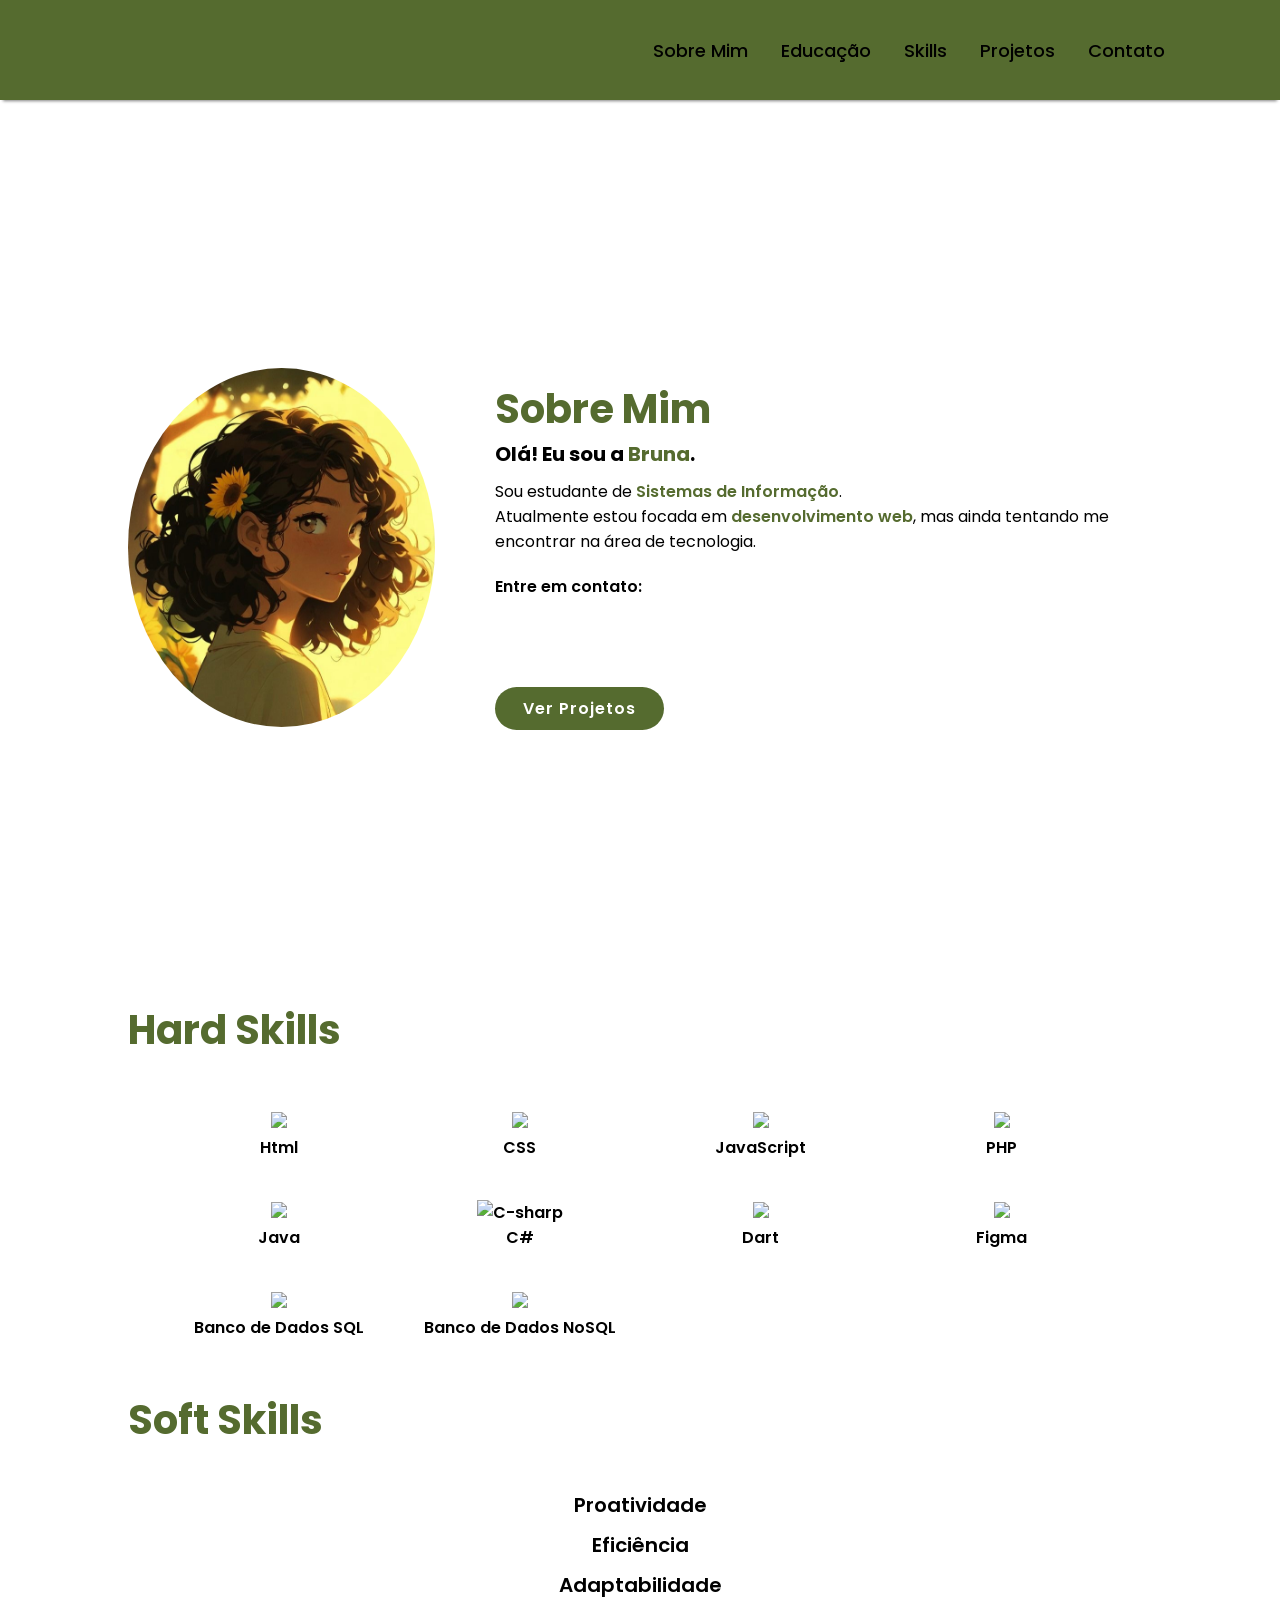
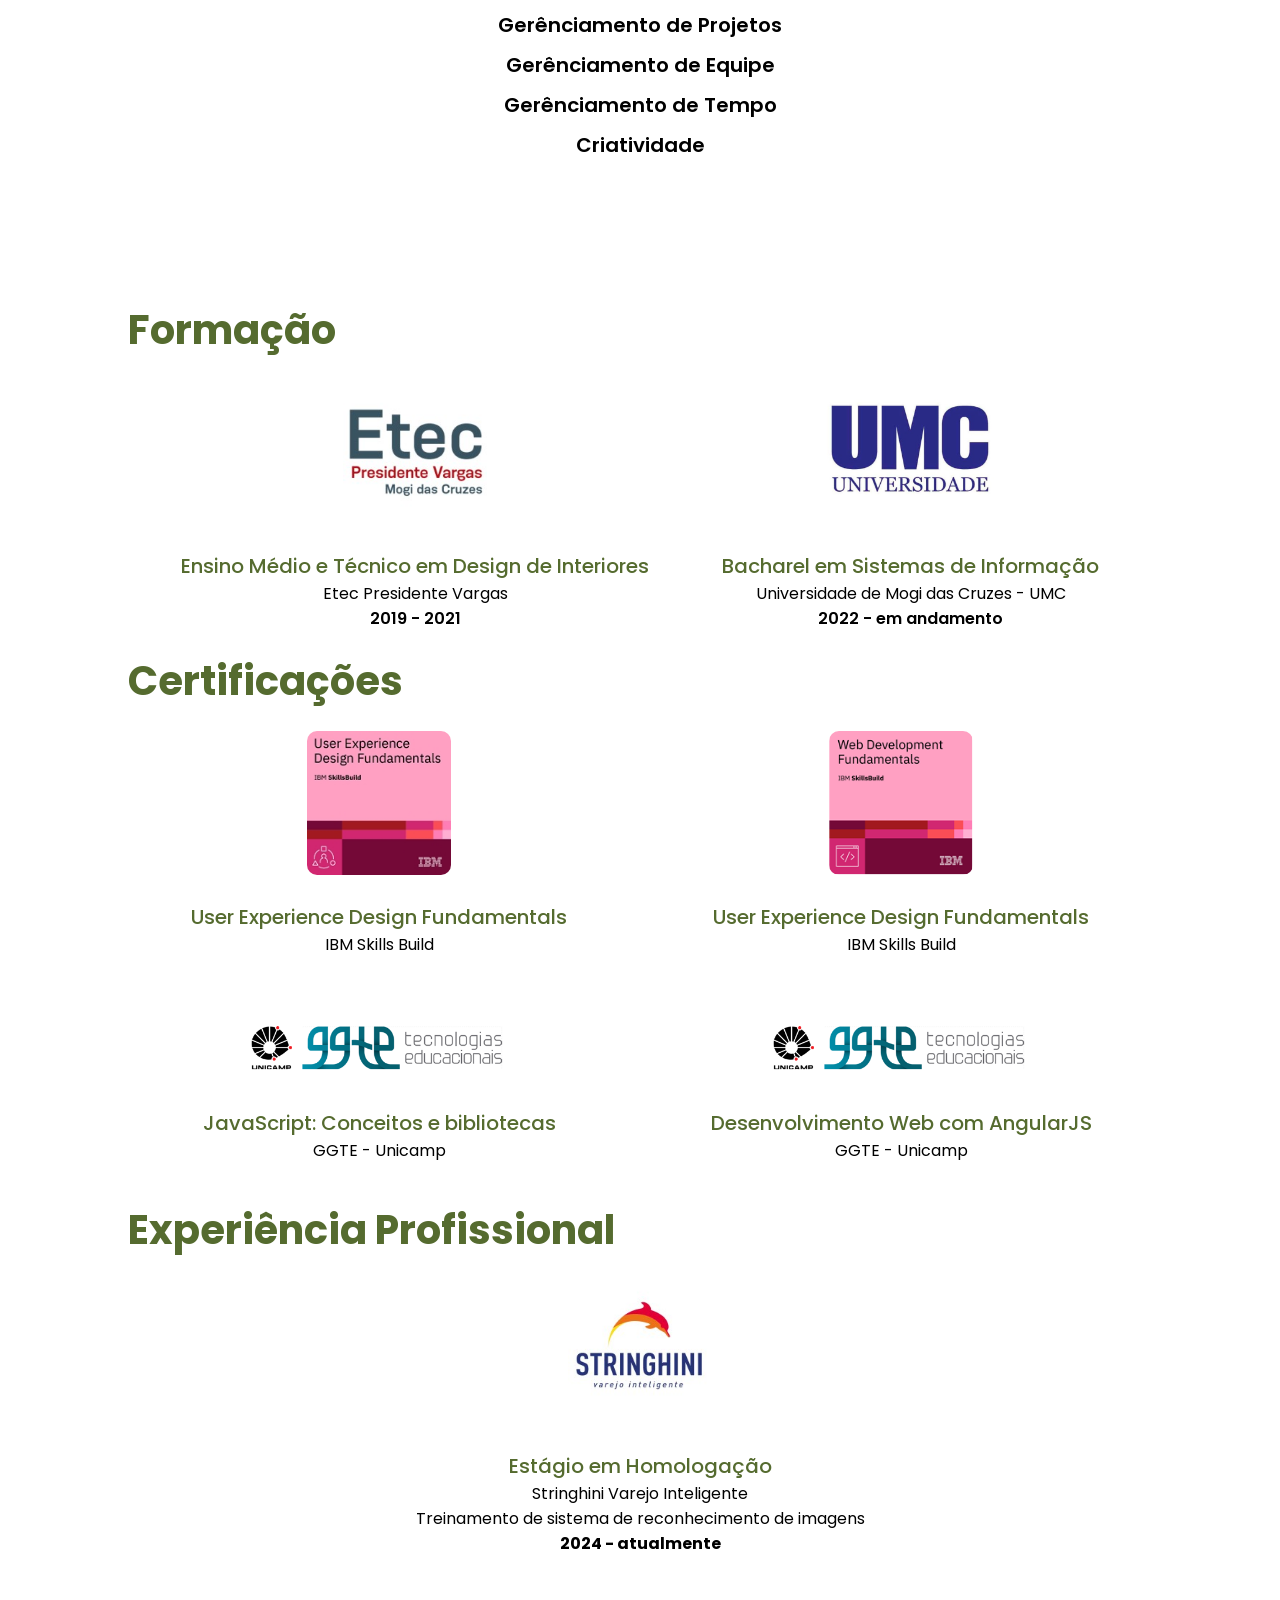
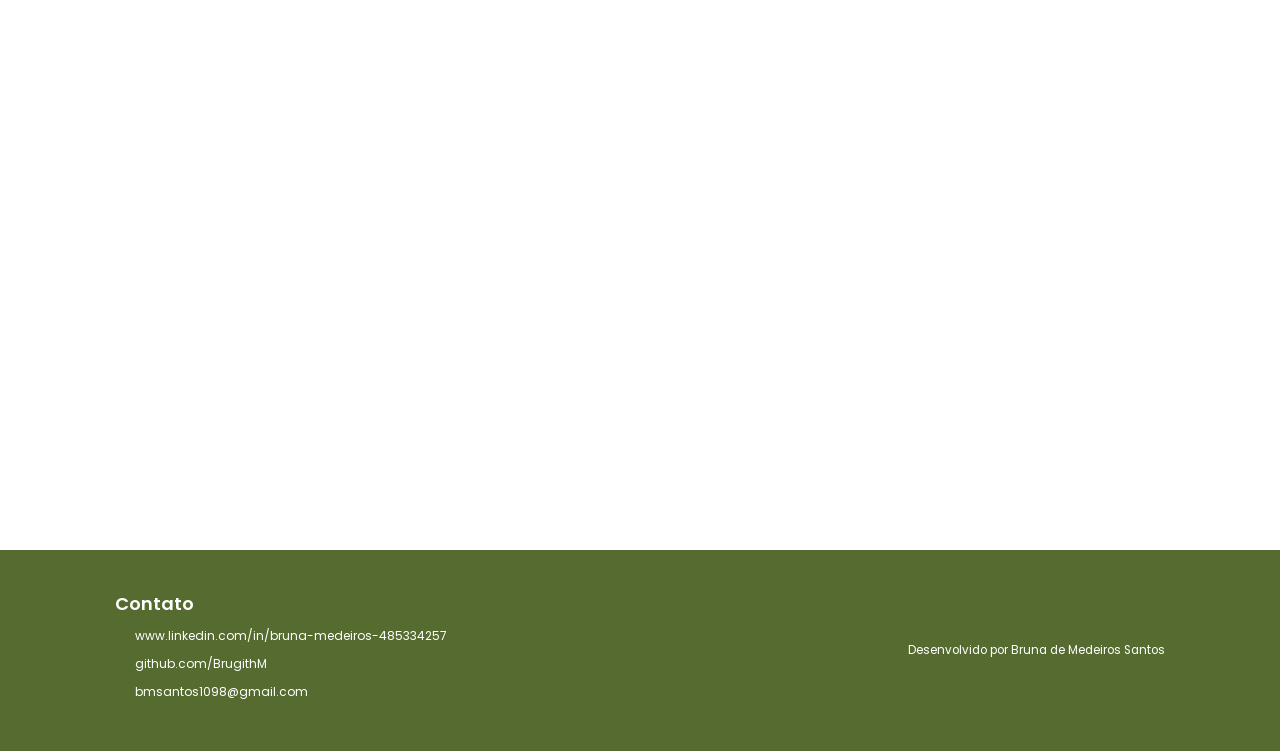
==== index.html @ b89a8730 "Add files via upload" ====
<!DOCTYPE html>
<html lang="en">

<head>
    <meta charset="UTF-8">
    <meta name="viewport" content="width=device-width, initial-scale=1.0">
    <title>Projects</title>
    <link rel="stylesheet" href="assets/css/var.css">
    <link rel="stylesheet" href="assets/css/style.css">
    <script src="https://kit.fontawesome.com/5226ea77e8.js" crossorigin="anonymous"></script>

</head>

<body id="body">
    <!-- header -->
    <header>
        <nav id="navigation">
            <a href="#aboutMe">Sobre Mim</a>
            <a href="#education">Educação</a>
            <a href="#skills">Skills</a>
            <a href="pages/projects.html">Projetos</a>
            <a href="#contact">Contato</a>
        </nav>
    </header>

    <!-- Sobre Mim -->
    <section class="home" id="aboutMe">
        <div class="home_img">
            <img src="assets/img/profile.jpg" alt="foto de perfil">
        </div>
        <div class="home_cont">
            <h1><span>Sobre Mim</span></h1>
            <h3>Olá! Eu sou a <span>Bruna</span>.</h3>
            <p>Sou estudante de <strong>Sistemas de Informação</strong>.
            <p>
                Atualmente estou focada em <strong>desenvolvimento web</strong>, mas ainda tentando me encontrar na área
                de tecnologia.
            </p>
            
            <div class="contact">
                <h4>Entre em contato:</h4>
                <div class="social-icons">
                    <a href="https://www.linkedin.com/in/bruna-medeiros-485334257" class="fa-brands fa-linkedin"></a>
                    <a href="https://github.com/BrugithM" class="fa-brands fa-github"></a>
                    <a href="mailto:bmsantos1098@gmail.com" class="fa-solid fa-envelope"></a>
                </div>
                <a href="pages/projects.html" class="projects_btn">Ver Projetos</a>
            </div>
        </div>
    </section>

    <!-- Skills -->
    <section class="skills" id="skills">
        <h1>Hard Skills</h1>
        <div class="h_skillset">
            <div class="h_cont">
                <img
                    src="https://upload.wikimedia.org/wikipedia/commons/thumb/6/61/HTML5_logo_and_wordmark.svg/512px-HTML5_logo_and_wordmark.svg.png">
                <p>Html</p>
            </div>
            <div class="h_cont">
                <img src="https://1000logos.net/wp-content/uploads/2020/09/CSS-Logo.png">
                <p>CSS</p>
            </div>
            <div class="h_cont">
                <img
                    src="https://static.vecteezy.com/system/resources/previews/027/127/463/non_2x/javascript-logo-javascript-icon-transparent-free-png.png">
                <p>JavaScript</p>
            </div>
            <div class="h_cont">
                <img src="https://static.cdnlogo.com/logos/p/71/php.svg">
                <p>PHP</p>
            </div>
            <div class="h_cont">
                <img src="https://cdn.icon-icons.com/icons2/2699/PNG/512/java_logo_icon_168609.png">
                <p>Java</p>
            </div>
            <div class="h_cont">
                <img src="https://upload.wikimedia.org/wikipedia/commons/thumb/b/bd/Logo_C_sharp.svg/1200px-Logo_C_sharp.svg.png"
                    alt="C-sharp">
                <p>C#</p>
            </div>
            <div class="h_cont">
                <img src="https://upload.wikimedia.org/wikipedia/commons/7/7e/Dart-logo.png">
                <p>Dart</p>
            </div>
            <div class="h_cont">
                <img
                    src="https://upload.wikimedia.org/wikipedia/commons/thumb/3/33/Figma-logo.svg/800px-Figma-logo.svg.png">
                <p>Figma</p>
            </div>
            <div class="h_cont">
                <img src="https://images.icon-icons.com/1381/PNG/512/mysqlworkbench_93532.png">
                <p>Banco de Dados SQL</p>
            </div>
            <div class="h_cont">
                <img src="https://upload.wikimedia.org/wikipedia/commons/0/00/Mongodb.png">
                <p>Banco de Dados NoSQL</p>
            </div>

        </div>
        <h1>Soft Skills</h1>
        <div class="s_Skillset">
            <p>Proatividade</p>
            <p>Eficiência</p>
            <p>Adaptabilidade</p>
            <p>Gerênciamento de Projetos</p>
            <p>Gerênciamento de Equipe</p>
            <p>Gerênciamento de Tempo</p>
            <p>Criatividade</p>
        </div>
    </section>

    <!-- Education -->
    <section class="education" id="education">
        <h1>Formação</h1>
        <div class="form">
            <div class="formacao">
                <div class="f_img">
                    <img src="assets/img/etec.jpg" alt="Logo Etec Presidente Vargas">
                </div>
                <div class="f_content">
                    <h3>Ensino Médio e Técnico em Design de Interiores</h3>
                    <h4>Etec Presidente Vargas</h4>
                    <p>2019 - 2021</p>
                </div>
            </div>
            <div class="formacao">
                <div class="f_img">
                    <img src="assets/img/umc.jpg" alt="Logo Universidade de Mogi das Cruzes">
                </div>
                <div class="f_content">
                    <h3>Bacharel em Sistemas de Informação</h3>
                    <h4>Universidade de Mogi das Cruzes - UMC</h4>
                    <p>2022 - em andamento</p>
                </div>
            </div>
        </div>
        <h1>Certificações</h1>
        <div class="certificate">
            <div class="cert">
                <div class="c_img">
                    <img src="assets/img/ux badge.jpeg" alt="Badge IBM Skills Build">
                </div>
                <div class="c_content">
                    <a href="https://www.credly.com/go/cBhCY2iP">
                        <h3>User Experience Design Fundamentals</h3>
                        <h4>IBM Skills Build</h4>
                    </a>
                </div>
            </div>
            <div class="cert">
                <div class="c_img">
                    <img src="assets/img/bagde dev fundamentals.PNG" alt="Badge IBM Skills Build">
                </div>
                <div class="c_content">
                    <a href="https://www.credly.com/go/4fguC3Ah">
                        <h3>User Experience Design Fundamentals</h3>
                        <h4>IBM Skills Build</h4>
                    </a>
                </div>
            </div>
            <div class="cert">
                <div class="c_img">
                    <img src="assets/img/ggte.png" alt="Logo">
                </div>
                <div class="c_content">
                    <a href="https://moocs.ggte.unicamp.br/certificate/oogh4mz4">
                        <h3>JavaScript: Conceitos e bibliotecas</h3>
                        <h4>GGTE - Unicamp</h4>
                    </a>
                </div>
            </div>
            <div class="cert">
                <div class="c_img">
                    <img src="assets/img/ggte.png" alt="Logo">
                </div>
                <div class="c_content">
                    <a href="https://moocs.ggte.unicamp.br/certificate/Oeqo-YzE">
                        <h3>Desenvolvimento Web com AngularJS</h3>
                        <h4>GGTE - Unicamp</h4>
                    </a>
                </div>
            </div>
        </div>
        </div>
    </section>

    <!-- Work Experience -->
    <section class="work" id="work">
        <h1>Experiência Profissional</h1>
        <div class="jobs">
            <div class="job">
                <div class="j_img">
                    <img src="assets/img/stringhini.jpg" alt="Logo Stringhini">
                </div>
                <div class="j_content">
                    <h3>Estágio em Homologação</h3>
                    <h4>Stringhini Varejo Inteligente</h4>
                    <p>Treinamento de sistema de reconhecimento de imagens</p>
                    <p><b>2024 - atualmente</b></p>
                </div>
            </div>
        </div>
    </section>

    <footer>
        <div id="contact">
            <h2>Contato</h2>
            <div class="cont">
                <i class="fa-brands fa-linkedin"></i>
                <p>www.linkedin.com/in/bruna-medeiros-485334257</p>
            </div>
            <div class="cont">
                <i class="fa-brands fa-github"></i>
                <p>github.com/BrugithM</p>
            </div>
            <div class="cont">
                <i class="fa-solid fa-envelope"></i>
                <p>bmsantos1098@gmail.com</p>
            </div>
        </div>
        <br>
        <h3>Desenvolvido por Bruna de Medeiros Santos</h3>
    </footer>

    <script src="assets/js/script.js"></script>
</body>

</html>
---- assets/css/var.css ----
:root{
    /* Default theme */
    --bg-color: #ffffff;
    --bg-color2: #9c9191;
    --accent-color: #556b2f;
    --font-color: #000;
    --font-color2: #fff;
    --details: #CFC6C6;
    --transition-speed: 0.3s;
    --default-padding: 20px;
    --default-radius: 8px;
}
---- assets/css/style.css ----
@import url('https://fonts.googleapis.com/css2?family=Poppins:ital,wght@0,100;0,200;0,300;0,400;0,500;0,600;0,700;0,800;0,900;1,100;1,200;1,300;1,400;1,500;1,600;1,700;1,800;1,900&display=swap');

* {
    padding: 0;
    margin: 0;
    box-sizing: border-box;
    text-decoration: none;
    border: none;
    outline: none;
    font-family: 'Poppins', sans-serif;
}

html {
    font-size: 62.5%;
}

body {
    height: 100%;
    width: 100%;
    overflow: scroll;
    background-color: var(--bg-color);
    color: var(--font-color);
}

header {
    position: sticky;
    top: 0;
    left: 0;
    right: 0;
    width: 100%;
    height: 100px;
    padding: 2rem 9%;
    background-color: var(--accent-color);
    box-shadow: 0 4px 3px -3px gray;
    display: flex;
    justify-content:flex-end;
    align-items: center;
    z-index: 100;
}

header #btn_nav{
    display: none;
}

nav a {
    font-size: 1.8rem;
    color: var(--font-color);
    margin-left: 3rem;
    font-weight: 500;
    transition: var(--transition-speed);
    border-bottom: 3px solid transparent;
}

nav a:hover,
nav a.active {
    color: var(--font-color2);
    border-bottom: 3px solid var(--font-color2);
}

section {
    min-height: 100vh;
    padding: 0 10%;
    display: flex;
    justify-content: center;
    align-items: center;
    gap: 6rem;
    background-color: var(--bg-color);
}

.home_cont {
    font-size: 1.6rem;
}

.home .home_cont h1 {
    font-size: 4rem;
    font-weight: 700;
}

span {
    color: var(--accent-color);
}

strong{
    color: var(--accent-color);
    font-weight: 600;
}

.home_cont h3 {
    font-size: 2rem;
    margin-bottom: 1rem;
    font-weight: 700;
}

.home img{
    border-radius: 50%;
    position: relative;
    width: 24vw;
    transition: var(--transition-speed);
}

.contact h4{
    margin-top: 2rem;
    font-weight: 600;
}

.social-icons a {
    display: inline-flex;
    justify-content: center;
    align-items: center;
    width: 4rem;
    height: 4rem;
    background-color: transparent;
    font-size: 2rem;
    border-radius: 50%;
    margin: 2rem 1.5rem 3rem 0;
    transition: var(--transition-speed);
    color: var(--accent-color);
}

.social-icons a:hover {
    color: var(--font-color);
    transform: scale(1.3)translateY(-5px);
    box-shadow: 0 0 25px var(--accent-color);
}

.projects_btn {
    padding: 1rem 2.8rem;
    background-color: var(--accent-color);
    border-radius: 4rem;
    font-size: 1.6rem;
    color: var(--font-color2);
    letter-spacing: 0.1rem;
    font-weight: 600;
    transition: var(--transition-speed);
    cursor: pointer;
}

.projects_btn:hover {
    color: var(--font-color);
    background-color: var(--bg-color);
    box-shadow: 0 0 25px var(--accent-color);
    transform: scale3d(1.03);
}

.education, .skills, .work{
    display: block;
    font-size: 1.6rem;
}

.form, .jobs{
    display:flex;
    justify-content:space-evenly;
}

.formacao, .job {
    display: block;
    text-align: center;
    margin: 2rem;
}

.education h1, .skills h1, .work h1{
    color: var(--accent-color);
    font-size: 4rem;
    font-weight: 700;
}

.f_content{
    font-weight: 600;
}

.f_content h3, .c_content h3, .j_content h3{
    font-size: 2rem;
    color: var(--accent-color);
    font-weight: 500;
}

.f_content h4, .c_content h4, .j_content h4{
    font-weight: 400;
    color: var(--font-color);
}

.education img, .work img{
    max-height: 16vh;
    max-width: 30vh;
    margin-bottom: 2rem;
    border-radius: 10px;
}


.certificate{
    display:grid;
    grid-template-columns: 1fr 1fr;
    gap: 2rem;
}

.cert {
    display: block;
    text-align: center;
    margin: 2rem;
}

.c_content{
    font-weight: 600;
}

.c_content a{
    text-decoration: none;
    color: var(--font-color);
}

.h_skillset{
    display: grid;
    grid-template-columns: 1fr 1fr 1fr 1fr ;
    gap: 4rem;
    margin: 5rem;
}
.h_cont{
    display: block;
    text-align: center;
    font-size: 1.6rem;
    font-weight: 600;
}

.h_cont img{
    height: 12vh;
}

.s_Skillset{
    margin: 4rem;
}
.s_Skillset p{
    text-align: center;
    font-weight: 600;
    font-size: 2rem;
    margin: 1rem;
}

footer{
    width: 100%;
    padding: 4rem 9%;
    background-color: var(--accent-color);
    display: flex;
    justify-content: space-between;
    align-items: center;
    color: #fff;
    margin-top: 5rem;
}
footer h2{
    margin-bottom: 1rem;
    font-weight: 600;
    font-size: 1.8rem;
}

footer h3{
    font-weight: 400;
}

footer #contact{
    display: block;
}
footer #contact .cont{
    display: flex;
    gap: 1rem;
    align-items: center;
    margin: 1rem;
    font-size: 1.2rem;
}
.cont i{
    font-size: 1.5rem;
}

@media(max-width:900px) {
    .home {
        flex-direction: column;
        margin: 5rem 4rem;
    }

    .home .home_cont h3 {
        font-size: 2.5rem;
    }

    .home_cont h1 {
        font-size: 5rem;
    }

    .home img {
        width: 50vh;
        margin-top: 4rem;
    }

    header {
        display: block;
        position: sticky;
        top: 0;
        left: 0;
        width: 100%;
        padding: 2rem;
        filter: drop-shadow(10px);
        background-color: var(--bg-color);
        z-index: 100;
    }

    header #btn_nav {
        display: block;
        background-color: transparent;
        color: var(--font-color2);
        margin-left: 1rem;
        cursor: pointer;
        font-size: 2rem;
    }
    
    .main_nav {
        display: flex;
        align-items: center;
    }

    .main_nav .logo{
        position: absolute;
        left: 80px;
    }

    header #navigation{
        display: none;
    }

    nav a {
        display: block;
        font-size: 1.8rem;
        margin: 3rem 0;
        text-align: center;
    }

    nav a:hover,
    nav a.active {
        padding: 1rem;
        border-radius: 0.5rem;
        border-bottom: 0.5rem solid var(--font-color2);
    }

    .form, .certificate{
        display: block;
    }

    .formacao, .cert{
        margin: 5rem;
    }

    .skillset{
        display: grid;
        grid-template-columns: 1fr 1fr;
        gap: 4rem;
    }
}
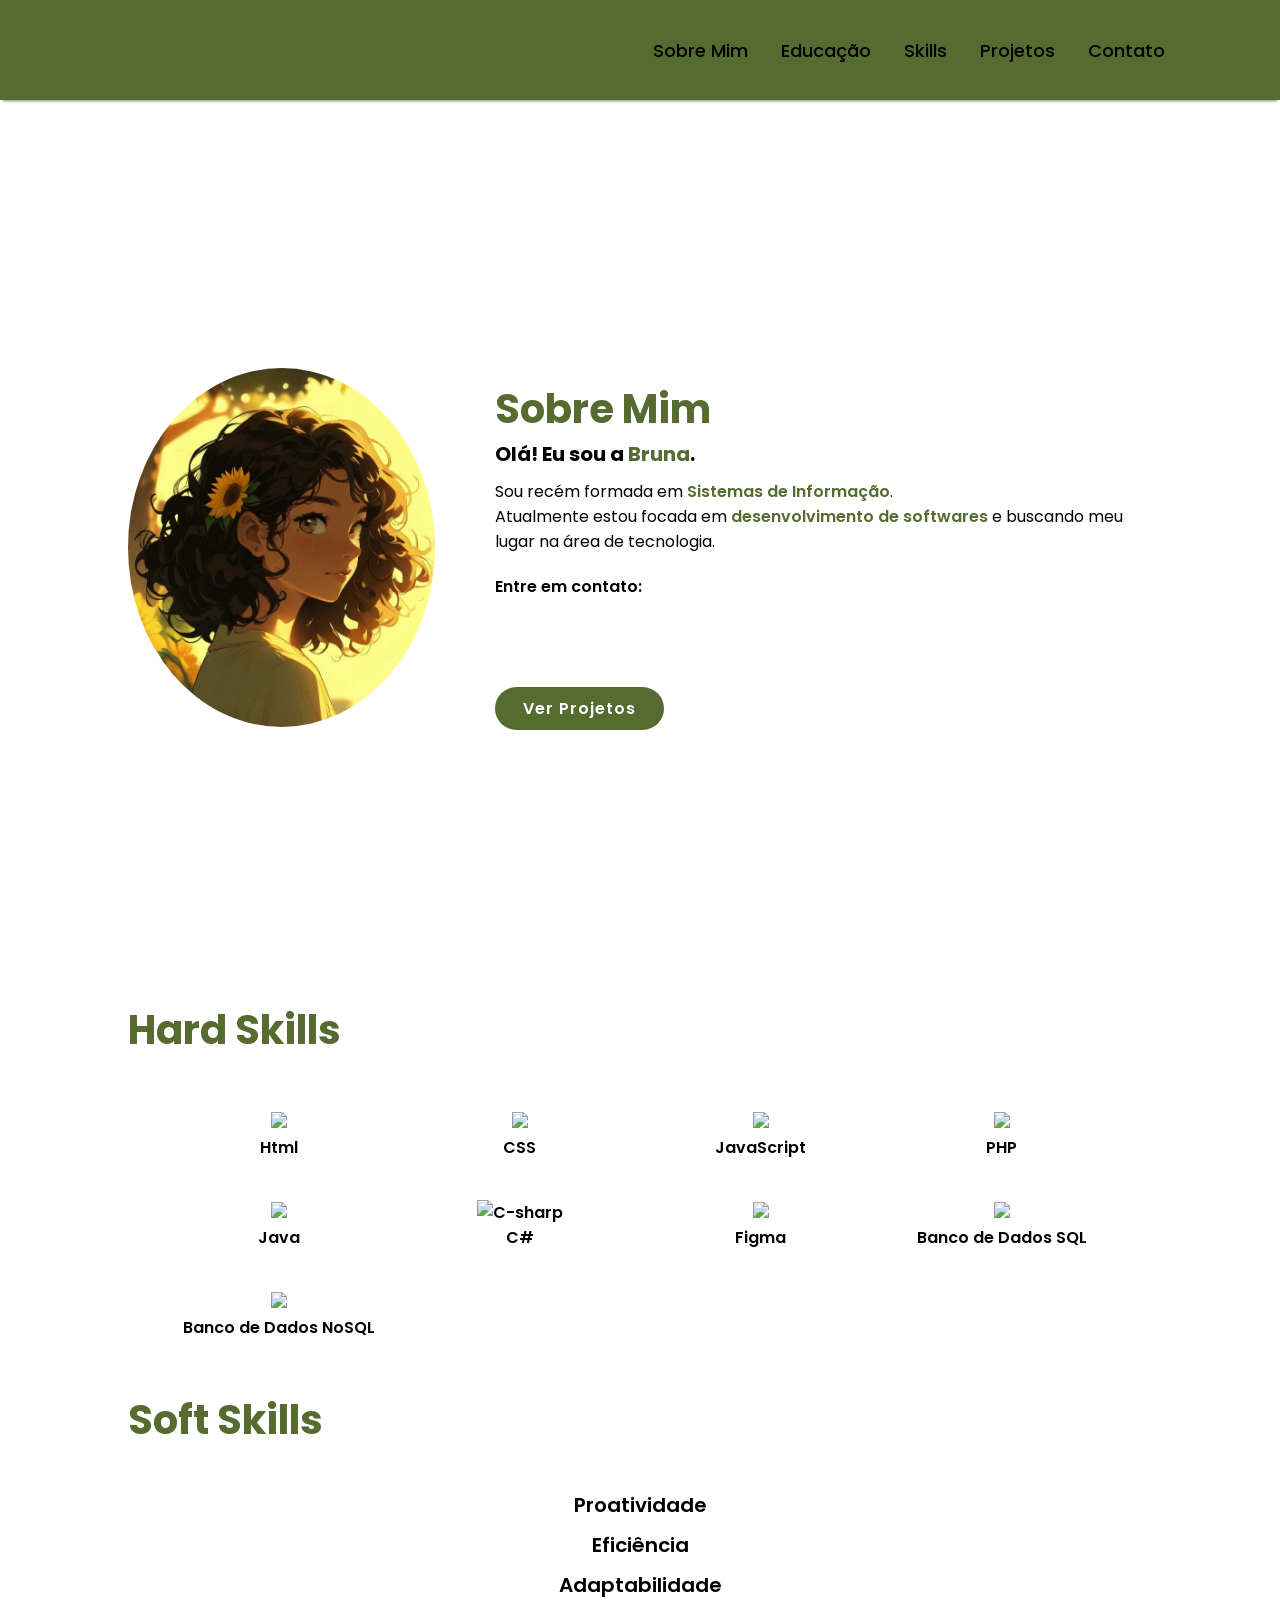
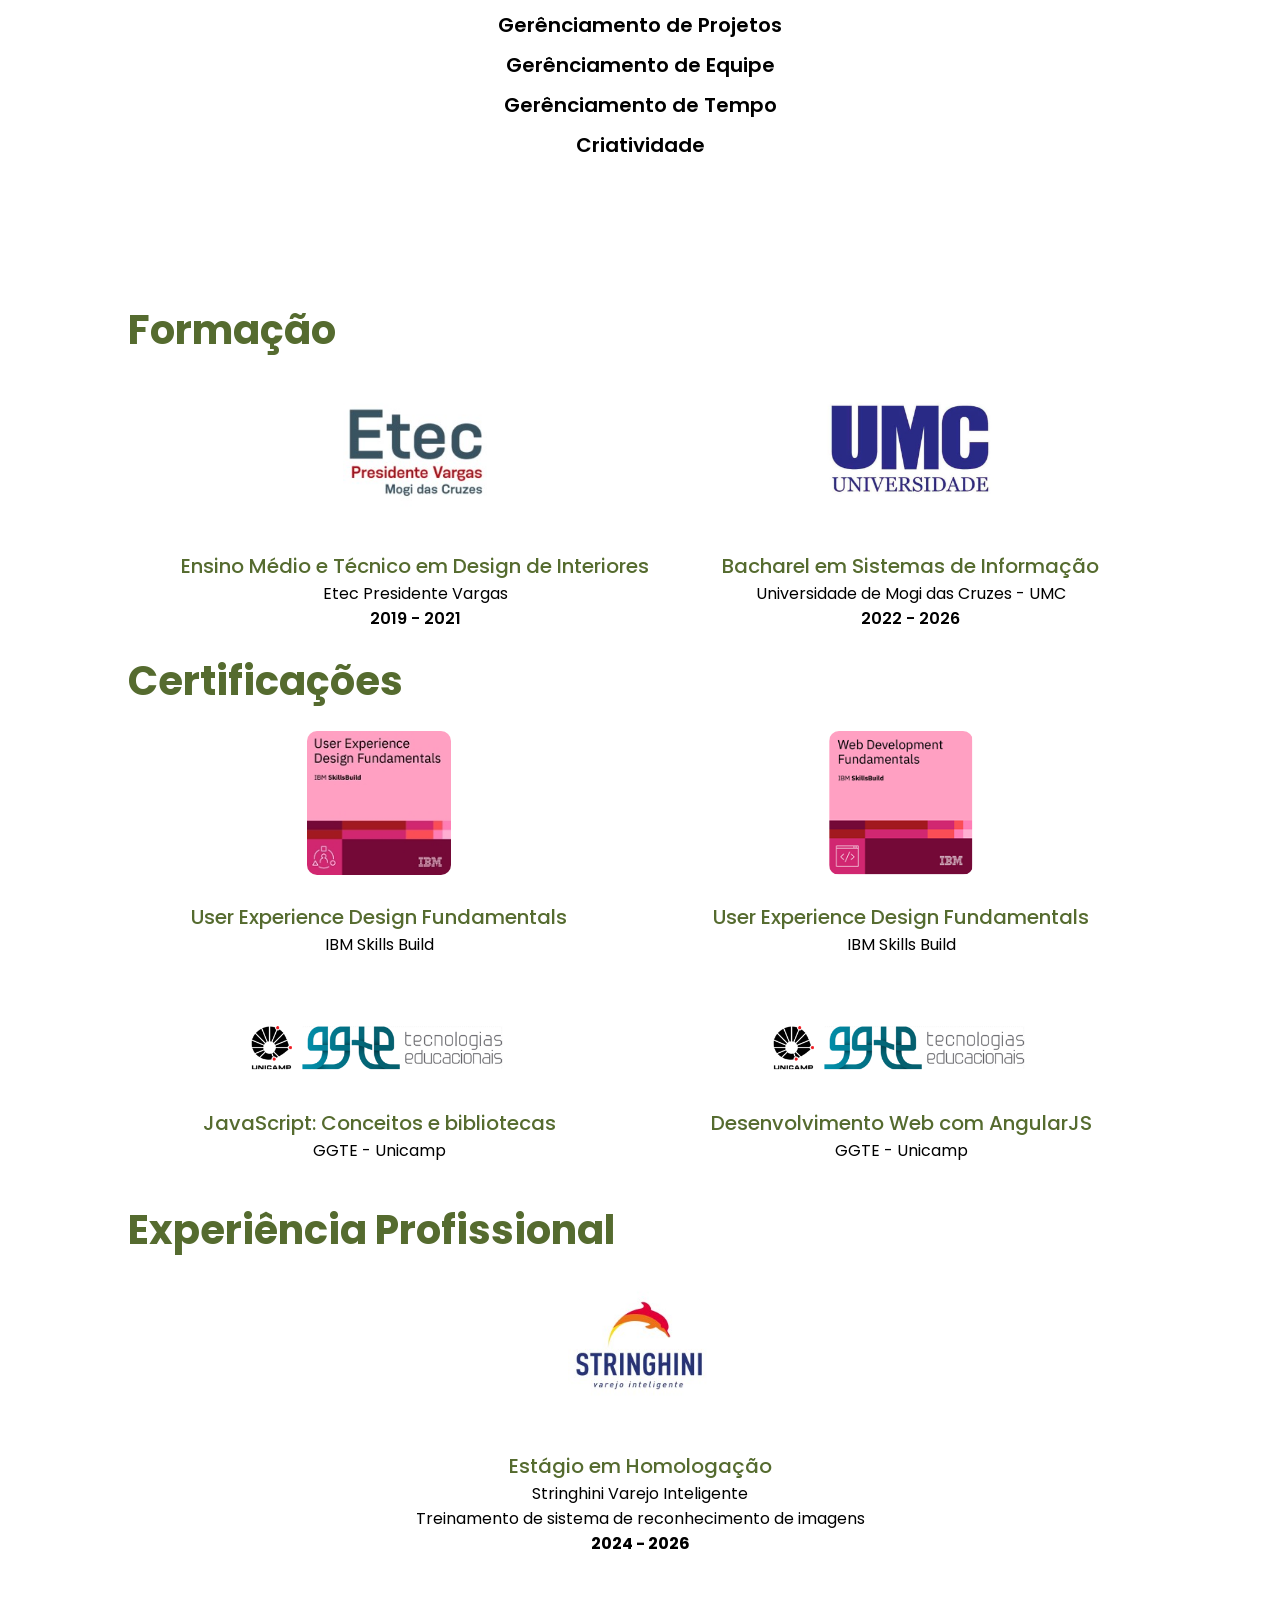
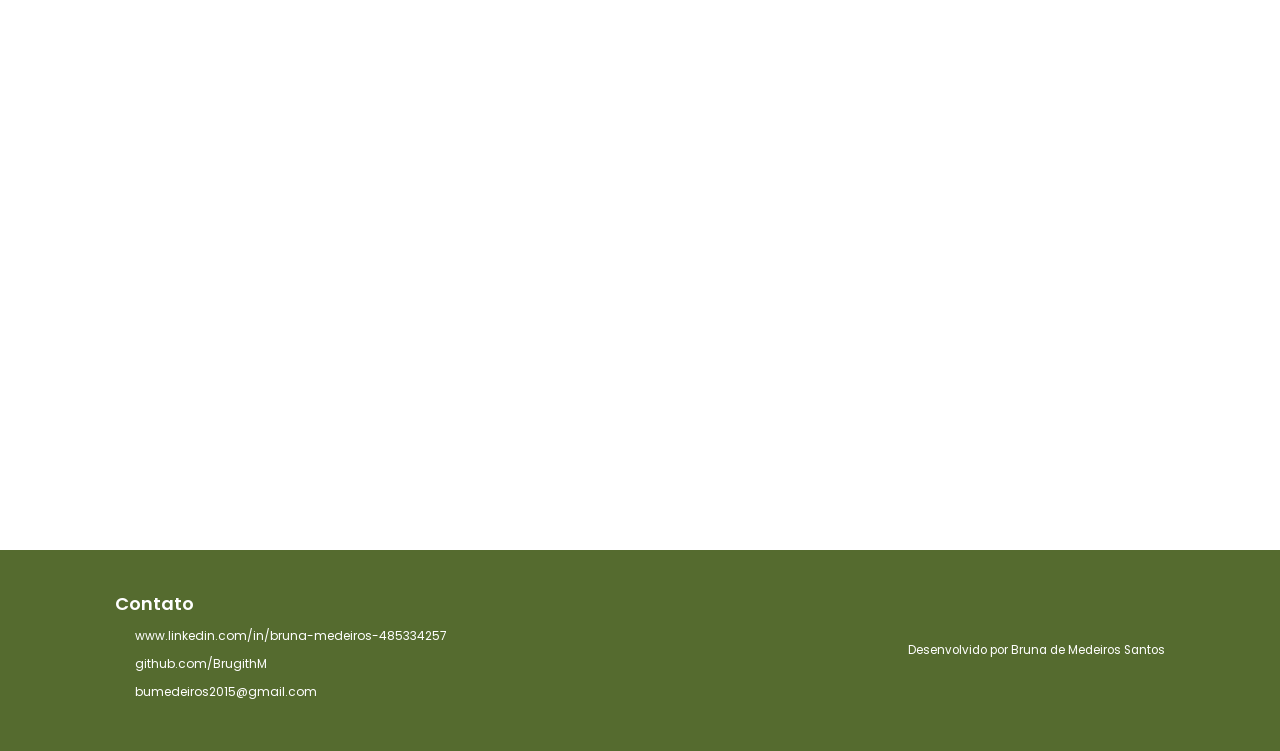
==== commit 70bf6b52: "Revise personal info and contact details in index.html Updated personal information and contact deta" ====
--- a/index.html
+++ b/index.html
@@ -31,9 +31,9 @@
         <div class="home_cont">
             <h1><span>Sobre Mim</span></h1>
             <h3>Olá! Eu sou a <span>Bruna</span>.</h3>
-            <p>Sou estudante de <strong>Sistemas de Informação</strong>.
+            <p>Sou recém formada em <strong>Sistemas de Informação</strong>.
             <p>
-                Atualmente estou focada em <strong>desenvolvimento web</strong>, mas ainda tentando me encontrar na área
+                Atualmente estou focada em <strong>desenvolvimento de softwares</strong> e buscando meu lugar na área
                 de tecnologia.
             </p>
             
@@ -42,7 +42,7 @@
                 <div class="social-icons">
                     <a href="https://www.linkedin.com/in/bruna-medeiros-485334257" class="fa-brands fa-linkedin"></a>
                     <a href="https://github.com/BrugithM" class="fa-brands fa-github"></a>
-                    <a href="mailto:bmsantos1098@gmail.com" class="fa-solid fa-envelope"></a>
+                    <a href="mailto:bumedeiros2015@gmail.com" class="fa-solid fa-envelope"></a>
                 </div>
                 <a href="pages/projects.html" class="projects_btn">Ver Projetos</a>
             </div>
@@ -79,10 +79,6 @@
                 <img src="https://upload.wikimedia.org/wikipedia/commons/thumb/b/bd/Logo_C_sharp.svg/1200px-Logo_C_sharp.svg.png"
                     alt="C-sharp">
                 <p>C#</p>
-            </div>
-            <div class="h_cont">
-                <img src="https://upload.wikimedia.org/wikipedia/commons/7/7e/Dart-logo.png">
-                <p>Dart</p>
             </div>
             <div class="h_cont">
                 <img
@@ -132,7 +128,7 @@
                 <div class="f_content">
                     <h3>Bacharel em Sistemas de Informação</h3>
                     <h4>Universidade de Mogi das Cruzes - UMC</h4>
-                    <p>2022 - em andamento</p>
+                    <p>2022 - 2026</p>
                 </div>
             </div>
         </div>
@@ -198,7 +194,7 @@
                     <h3>Estágio em Homologação</h3>
                     <h4>Stringhini Varejo Inteligente</h4>
                     <p>Treinamento de sistema de reconhecimento de imagens</p>
-                    <p><b>2024 - atualmente</b></p>
+                    <p><b>2024 - 2026</b></p>
                 </div>
             </div>
         </div>
@@ -217,7 +213,7 @@
             </div>
             <div class="cont">
                 <i class="fa-solid fa-envelope"></i>
-                <p>bmsantos1098@gmail.com</p>
+                <p>bumedeiros2015@gmail.com</p>
             </div>
         </div>
         <br>
@@ -227,4 +223,4 @@
     <script src="assets/js/script.js"></script>
 </body>
 
-</html>+</html>
